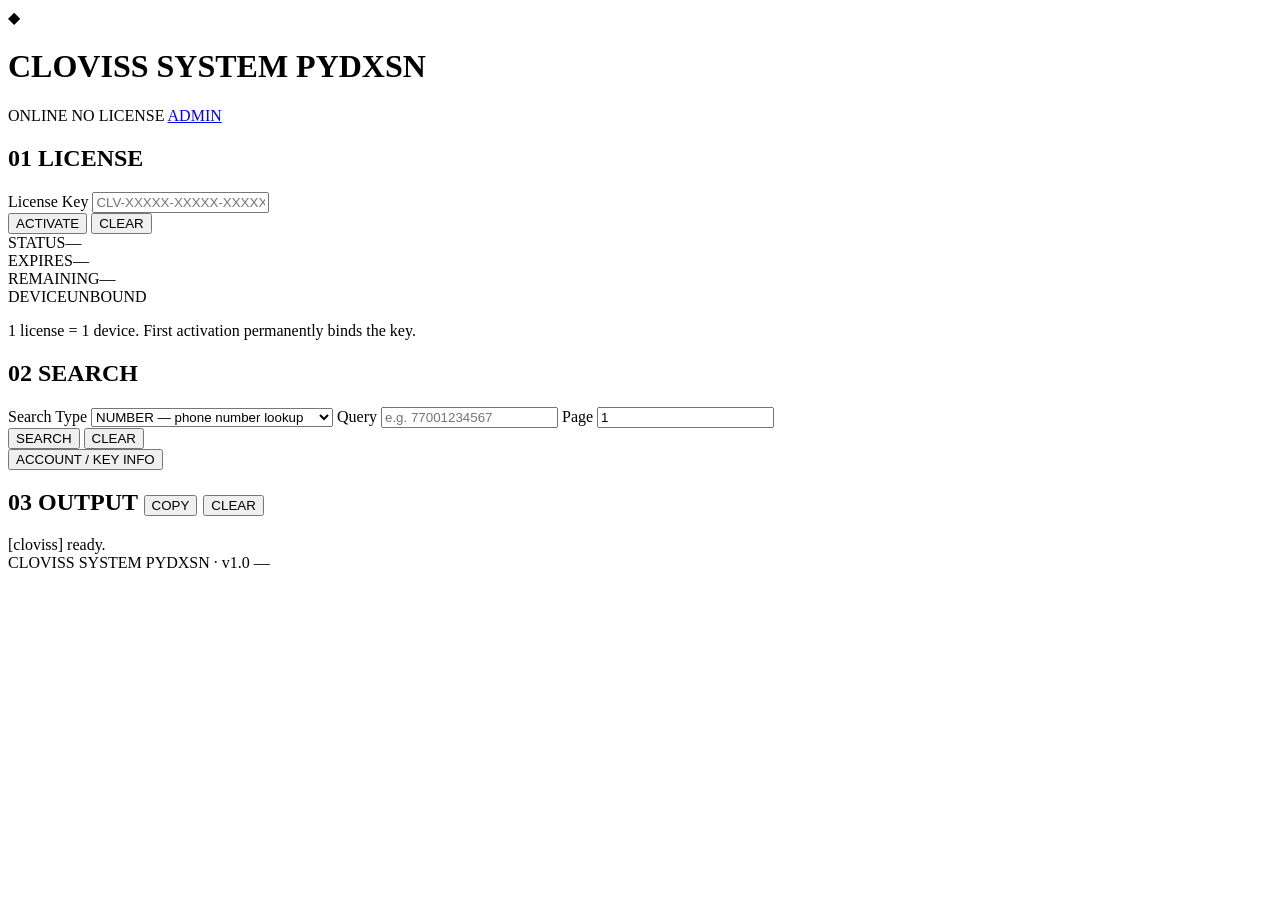
==== frontend/index.html @ e02c35bd "Add files via upload" ====
<!DOCTYPE html>
<html lang="en">
<head>
<meta charset="UTF-8" />
<meta name="viewport" content="width=device-width, initial-scale=1, viewport-fit=cover" />
<title>CLOVISS SYSTEM PYDXSN</title>
<link rel="stylesheet" href="/static/style.css" />
</head>
<body>
<div class="scanline"></div>

<header class="topbar">
  <div class="brand">
    <span class="glyph">◆</span>
    <h1>CLOVISS SYSTEM <span class="accent">PYDXSN</span></h1>
  </div>
  <div class="status-cluster">
    <span class="pill" id="sysStatus"><span class="dot"></span> ONLINE</span>
    <span class="pill" id="licStatusPill"><span class="dot"></span> NO LICENSE</span>
    <a class="pill link" href="/admin">ADMIN</a>
  </div>
</header>

<main class="grid">

  <!-- LICENSE PANEL -->
  <section class="panel" id="licensePanel">
    <h2><span class="num">01</span> LICENSE</h2>

    <label for="licKey">License Key</label>
    <input id="licKey" type="text" placeholder="CLV-XXXXX-XXXXX-XXXXX-XXXXX" autocomplete="off" spellcheck="false" />

    <div class="btnrow">
      <button id="btnActivate" class="btn primary">ACTIVATE</button>
      <button id="btnClearLic" class="btn ghost">CLEAR</button>
    </div>

    <div class="stats">
      <div class="stat"><span class="k">STATUS</span><span class="v" id="licState">—</span></div>
      <div class="stat"><span class="k">EXPIRES</span><span class="v" id="licExpires">—</span></div>
      <div class="stat"><span class="k">REMAINING</span><span class="v" id="licRemaining">—</span></div>
      <div class="stat"><span class="k">DEVICE</span><span class="v" id="devState">UNBOUND</span></div>
    </div>

    <p class="hint">1 license = 1 device. First activation permanently binds the key.</p>
  </section>

  <!-- SEARCH PANEL -->
  <section class="panel" id="searchPanel">
    <h2><span class="num">02</span> SEARCH</h2>

    <label for="searchType">Search Type</label>
    <select id="searchType">
      <option value="number">NUMBER — phone number lookup</option>
      <option value="vks">VKS — VK lookup</option>
      <option value="sherlock">SHERLOCK — Telegram / username</option>
    </select>

    <label for="query">Query</label>
    <input id="query" type="text" placeholder="e.g. 77001234567" autocomplete="off" spellcheck="false" />

    <label for="page">Page</label>
    <input id="page" type="number" min="1" value="1" />

    <div class="btnrow">
      <button id="btnSearch" class="btn primary">SEARCH</button>
      <button id="btnClearSearch" class="btn ghost">CLEAR</button>
    </div>

    <div class="btnrow small">
      <button id="btnMe" class="btn ghost wide">ACCOUNT / KEY INFO</button>
    </div>
  </section>

  <!-- OUTPUT PANEL -->
  <section class="panel terminal-panel" id="outputPanel">
    <h2>
      <span class="num">03</span> OUTPUT
      <span class="term-actions">
        <button class="mini" id="btnCopy">COPY</button>
        <button class="mini" id="btnClearOut">CLEAR</button>
      </span>
    </h2>

    <div class="terminal" id="terminal">
      <div class="term-line muted">[cloviss] ready.</div>
    </div>

    <div class="progress" id="progress"><div class="bar"></div></div>
  </section>

</main>

<footer class="foot">
  <span>CLOVISS SYSTEM PYDXSN · v1.0</span>
  <span id="buildInfo">—</span>
</footer>

<script src="/static/script.js"></script>
</body>
</html>
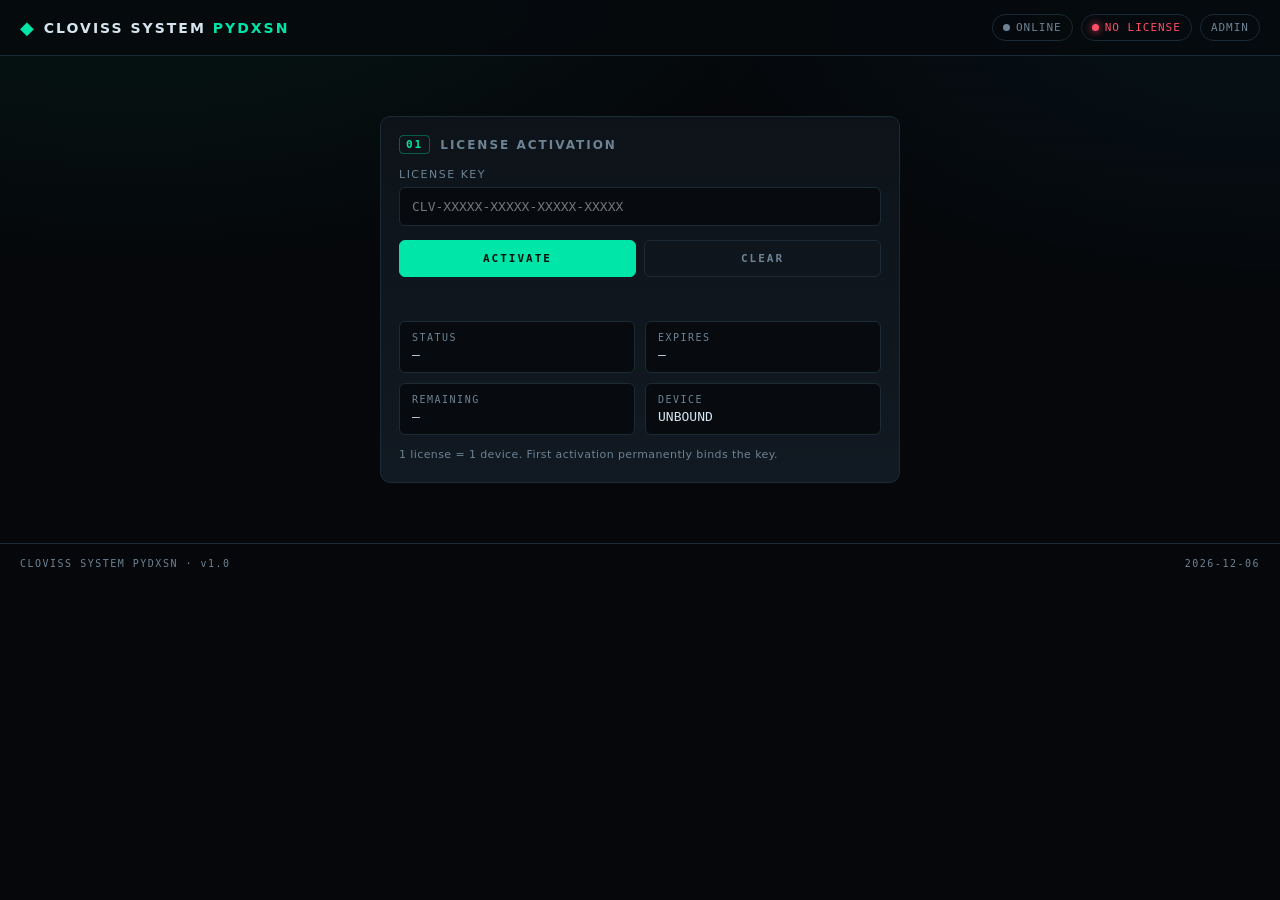
==== commit 8317ead1: "Update index.html" ====
--- a/frontend/index.html
+++ b/frontend/index.html
@@ -4,9 +4,36 @@
 <meta charset="UTF-8" />
 <meta name="viewport" content="width=device-width, initial-scale=1, viewport-fit=cover" />
 <title>CLOVISS SYSTEM PYDXSN</title>
-<link rel="stylesheet" href="/static/style.css" />
+<link rel="stylesheet" href="style.css" />
+<style>
+  /* ===== ЗАМОК: ключ жазбайынша қалғаны көрінбейді ===== */
+  body.locked #searchPanel,
+  body.locked #outputPanel {
+    display: none !important;
+  }
+  body.locked .grid {
+    grid-template-columns: 1fr;
+    max-width: 560px;
+    margin: 40px auto;
+  }
+  body:not(.locked) #licensePanel {
+    display: none; /* Кілт жазылған соң кілт терезесі жасырылады */
+  }
+  body:not(.locked) #btnReset {
+    display: inline-flex !important;
+  }
+  .license-msg {
+    margin-top: 12px;
+    font-family: var(--mono);
+    font-size: 11px;
+    letter-spacing: .5px;
+    min-height: 16px;
+  }
+  .license-msg.ok { color: var(--accent); }
+  .license-msg.err { color: var(--danger); }
+</style>
 </head>
-<body>
+<body class="locked">
 <div class="scanline"></div>
 
 <header class="topbar">
@@ -17,15 +44,16 @@
   <div class="status-cluster">
     <span class="pill" id="sysStatus"><span class="dot"></span> ONLINE</span>
     <span class="pill" id="licStatusPill"><span class="dot"></span> NO LICENSE</span>
-    <a class="pill link" href="/admin">ADMIN</a>
+    <button class="pill link" id="btnReset" style="display:none; cursor:pointer; background:transparent; font-family:var(--mono);">SIGN OUT</button>
+    <a class="pill link" href="admin.html">ADMIN</a>
   </div>
 </header>
 
 <main class="grid">
 
-  <!-- LICENSE PANEL -->
+  <!-- LICENSE PANEL — басында тек осы көрінеді -->
   <section class="panel" id="licensePanel">
-    <h2><span class="num">01</span> LICENSE</h2>
+    <h2><span class="num">01</span> LICENSE ACTIVATION</h2>
 
     <label for="licKey">License Key</label>
     <input id="licKey" type="text" placeholder="CLV-XXXXX-XXXXX-XXXXX-XXXXX" autocomplete="off" spellcheck="false" />
@@ -34,6 +62,8 @@
       <button id="btnActivate" class="btn primary">ACTIVATE</button>
       <button id="btnClearLic" class="btn ghost">CLEAR</button>
     </div>
+
+    <div class="license-msg" id="licMsg"></div>
 
     <div class="stats">
       <div class="stat"><span class="k">STATUS</span><span class="v" id="licState">—</span></div>
@@ -45,7 +75,7 @@
     <p class="hint">1 license = 1 device. First activation permanently binds the key.</p>
   </section>
 
-  <!-- SEARCH PANEL -->
+  <!-- SEARCH PANEL — тек кілттен кейін көрінеді -->
   <section class="panel" id="searchPanel">
     <h2><span class="num">02</span> SEARCH</h2>
 
@@ -72,7 +102,7 @@
     </div>
   </section>
 
-  <!-- OUTPUT PANEL -->
+  <!-- OUTPUT PANEL — тек кілттен кейін көрінеді -->
   <section class="panel terminal-panel" id="outputPanel">
     <h2>
       <span class="num">03</span> OUTPUT
@@ -96,6 +126,177 @@
   <span id="buildInfo">—</span>
 </footer>
 
-<script src="/static/script.js"></script>
+<script>
+/* ============================================================
+   CLOVISS — LOCK + LICENSE LOGIC (бәрі осы файлдың ішінде)
+   ============================================================ */
+(function(){
+  const LS_KEY  = 'cloviss_active_key';
+  const LS_DATA = 'cloviss_lic_data';
+  const $ = (id) => document.getElementById(id);
+
+  function setMsg(text, type){
+    const el = $('licMsg');
+    if(!el) return;
+    el.textContent = text || '';
+    el.className = 'license-msg' + (type ? ' ' + type : '');
+  }
+
+  function unlock(data){
+    document.body.classList.remove('locked');
+    const pill = $('licStatusPill');
+    if(pill){ pill.className = 'pill ok'; pill.innerHTML = '<span class="dot"></span> LICENSED'; }
+    const ls = $('licState'); if(ls){ ls.textContent = 'ACTIVE'; ls.className = 'v ok'; }
+    const ds = $('devState'); if(ds){ ds.textContent = 'BOUND';  ds.className = 'v ok'; }
+    if(data){
+      if(data.expires)   $('licExpires').textContent   = data.expires;
+      if(data.remaining) $('licRemaining').textContent = data.remaining;
+    }
+  }
+
+  function lock(){
+    document.body.classList.add('locked');
+    const pill = $('licStatusPill');
+    if(pill){ pill.className = 'pill err'; pill.innerHTML = '<span class="dot"></span> NO LICENSE'; }
+  }
+
+  // Формат тексеру: CLV-XXXXX-XXXXX-XXXXX-XXXXX
+  function isValidFormat(key){
+    return /^CLV-[A-Z0-9]{5}-[A-Z0-9]{5}-[A-Z0-9]{5}-[A-Z0-9]{5}$/i.test(key.trim());
+  }
+
+  // Бет ашылғанда тексеру
+  const saved = localStorage.getItem(LS_KEY);
+  if(saved){
+    let data = null;
+    try { data = JSON.parse(localStorage.getItem(LS_DATA) || 'null'); } catch(e){}
+    unlock(data);
+  } else {
+    lock();
+  }
+
+  // ===== ACTIVATE батырмасы =====
+  const btnActivate = $('btnActivate');
+  if(btnActivate){
+    btnActivate.addEventListener('click', async () => {
+      const key = ($('licKey').value || '').trim().toUpperCase();
+      if(!key){ setMsg('Кілтті енгізіңіз / Введите ключ', 'err'); return; }
+
+      if(!isValidFormat(key)){
+        setMsg('Қате формат. Мысалы: CLV-AAAAA-BBBBB-CCCCC-DDDDD', 'err');
+        return;
+      }
+
+      setMsg('Тексеру жүріп жатыр...', '');
+      btnActivate.disabled = true;
+
+      let ok = false, data = null;
+      try {
+        // ===== BACKEND бар болса — осы жерге Render сілтемесін қой =====
+        const BACKEND = ''; // мысалы: 'https://cloviss-backend.onrender.com'
+        if(BACKEND){
+          const res = await fetch(BACKEND + '/api/license/activate', {
+            method: 'POST',
+            headers: {'Content-Type': 'application/json'},
+            body: JSON.stringify({ key })
+          });
+          const json = await res.json();
+          if(res.ok && json.ok){ ok = true; data = json; }
+          else { setMsg(json.error || 'Кілт жарамсыз', 'err'); }
+        } else {
+          // Backend әлі жоқ болса — уақытша жергілікті тексеру
+          await new Promise(r => setTimeout(r, 600));
+          ok = true;
+          data = { key, status:'ACTIVE', expires:'—', remaining:'—' };
+        }
+      } catch(e){
+        setMsg('Желі қатесі: ' + e.message, 'err');
+      }
+
+      btnActivate.disabled = false;
+
+      if(ok){
+        localStorage.setItem(LS_KEY, key);
+        localStorage.setItem(LS_DATA, JSON.stringify(data));
+        setMsg('Кілт қабылданды ✓', 'ok');
+        setTimeout(() => unlock(data), 400);
+      }
+    });
+  }
+
+  // CLEAR
+  const btnClearLic = $('btnClearLic');
+  if(btnClearLic){
+    btnClearLic.addEventListener('click', () => {
+      $('licKey').value = '';
+      setMsg('');
+    });
+  }
+
+  // RESET / SIGN OUT
+  const btnReset = $('btnReset');
+  if(btnReset){
+    btnReset.addEventListener('click', () => {
+      localStorage.removeItem(LS_KEY);
+      localStorage.removeItem(LS_DATA);
+      location.reload();
+    });
+  }
+
+  /* ============================================================
+     TERMINAL + SEARCH (backend қосылғанша уақытша)
+     ============================================================ */
+  function term(line, cls){
+    const t = $('terminal');
+    if(!t) return;
+    const d = document.createElement('div');
+    d.className = 'term-line' + (cls ? ' ' + cls : '');
+    d.textContent = line;
+    t.appendChild(d);
+    t.scrollTop = t.scrollHeight;
+  }
+
+  const btnSearch = $('btnSearch');
+  if(btnSearch){
+    btnSearch.addEventListener('click', async () => {
+      const type = $('searchType').value;
+      const q = ($('query').value || '').trim();
+      if(!q){ term('[!] Сұраныс енгізіңіз', 'err'); return; }
+      term('> ' + type.toUpperCase() + ' :: ' + q, 'info');
+      term('[*] Сұраныс жіберілуде...', 'muted');
+      await new Promise(r => setTimeout(r, 800));
+      term('[!] Backend әлі қосылмаған. Кейінірек Render-ге шығарамыз.', 'warn');
+    });
+  }
+
+  const btnClearSearch = $('btnClearSearch');
+  if(btnClearSearch){
+    btnClearSearch.addEventListener('click', () => {
+      $('query').value = '';
+      $('page').value = '1';
+    });
+  }
+
+  const btnClearOut = $('btnClearOut');
+  if(btnClearOut){
+    btnClearOut.addEventListener('click', () => {
+      const t = $('terminal');
+      if(t){ t.innerHTML = '<div class="term-line muted">[cloviss] ready.</div>'; }
+    });
+  }
+
+  const btnCopy = $('btnCopy');
+  if(btnCopy){
+    btnCopy.addEventListener('click', () => {
+      const t = $('terminal');
+      if(!t) return;
+      navigator.clipboard.writeText(t.innerText).catch(()=>{});
+    });
+  }
+
+  const bi = $('buildInfo');
+  if(bi){ bi.textContent = new Date().toISOString().slice(0,10); }
+})();
+</script>
 </body>
-</html>
+</html>
--- a/frontend/style.css
+++ b/frontend/style.css
@@ -0,0 +1,187 @@
+:root{
+  --bg:#05070a;
+  --bg-2:#0a0f14;
+  --panel:#0d1319;
+  --panel-2:#111922;
+  --border:#1c2a35;
+  --text:#d5e4ee;
+  --muted:#6d8393;
+  --accent:#00e5a8;
+  --accent-2:#00c2ff;
+  --danger:#ff4d6a;
+  --warn:#ffb547;
+  --radius:10px;
+  --mono: "JetBrains Mono", "Fira Code", ui-monospace, Menlo, Consolas, monospace;
+  --sans: "Inter", system-ui, -apple-system, "Segoe UI", Roboto, sans-serif;
+}
+
+*{box-sizing:border-box}
+html,body{margin:0;padding:0;background:var(--bg);color:var(--text);font-family:var(--sans);min-height:100%}
+body{
+  background:
+    radial-gradient(1200px 600px at 10% -10%, rgba(0,229,168,.08), transparent 60%),
+    radial-gradient(1000px 500px at 100% 0%, rgba(0,194,255,.06), transparent 60%),
+    var(--bg);
+  background-attachment: fixed;
+}
+
+.scanline{
+  position:fixed;inset:0;pointer-events:none;z-index:1;
+  background:repeating-linear-gradient(180deg, rgba(255,255,255,.015) 0 1px, transparent 1px 3px);
+  mix-blend-mode: overlay;
+}
+
+a{color:inherit;text-decoration:none}
+
+.topbar{
+  position:sticky;top:0;z-index:5;
+  display:flex;justify-content:space-between;align-items:center;
+  padding:14px 20px;
+  border-bottom:1px solid var(--border);
+  background:rgba(6,10,14,.85);
+  backdrop-filter: blur(8px);
+}
+.brand{display:flex;align-items:center;gap:10px}
+.brand .glyph{color:var(--accent);font-size:18px}
+.brand h1{font-size:14px;letter-spacing:2px;margin:0;font-weight:600}
+.accent{color:var(--accent)}
+
+.status-cluster{display:flex;gap:8px;flex-wrap:wrap}
+.pill{
+  font-family:var(--mono);font-size:11px;letter-spacing:1px;
+  border:1px solid var(--border);border-radius:999px;
+  padding:6px 10px;color:var(--muted);
+  display:inline-flex;align-items:center;gap:6px;
+}
+.pill.link:hover{border-color:var(--accent);color:var(--accent)}
+.dot{width:7px;height:7px;border-radius:50%;background:var(--muted)}
+.pill.ok .dot{background:var(--accent);box-shadow:0 0 8px var(--accent)}
+.pill.err .dot{background:var(--danger);box-shadow:0 0 8px var(--danger)}
+.pill.warn .dot{background:var(--warn);box-shadow:0 0 8px var(--warn)}
+.pill.ok{color:var(--accent)}
+.pill.err{color:var(--danger)}
+.pill.warn{color:var(--warn)}
+
+.grid{
+  display:grid;grid-template-columns:repeat(2,minmax(0,1fr));
+  gap:16px;padding:20px;max-width:1300px;margin:0 auto;position:relative;z-index:2;
+}
+.span-2{grid-column:span 2}
+@media (max-width: 900px){
+  .grid{grid-template-columns:1fr;padding:14px}
+  .span-2{grid-column:auto}
+}
+
+.panel{
+  background:linear-gradient(180deg,var(--panel) 0%,var(--panel-2) 100%);
+  border:1px solid var(--border);border-radius:var(--radius);
+  padding:18px;position:relative;overflow:hidden;
+  animation: fadein .4s ease both;
+}
+@keyframes fadein{from{opacity:0;transform:translateY(6px)}to{opacity:1;transform:none}}
+
+.panel h2{
+  font-size:12px;letter-spacing:2px;text-transform:uppercase;
+  color:var(--muted);margin:0 0 14px;font-weight:600;
+  display:flex;align-items:center;gap:10px;
+}
+.panel h2 .num{
+  color:var(--accent);font-family:var(--mono);font-size:11px;
+  border:1px solid rgba(0,229,168,.35);padding:2px 6px;border-radius:4px;
+}
+.term-actions{margin-left:auto;display:flex;gap:6px}
+.mini{
+  font-family:var(--mono);font-size:10px;letter-spacing:1px;
+  border:1px solid var(--border);background:transparent;color:var(--muted);
+  border-radius:4px;padding:4px 8px;cursor:pointer;
+}
+.mini:hover{border-color:var(--accent);color:var(--accent)}
+
+label{
+  display:block;font-size:11px;letter-spacing:1.5px;color:var(--muted);
+  text-transform:uppercase;margin:10px 0 6px;
+}
+input,select{
+  width:100%;padding:11px 12px;border-radius:6px;
+  background:#070b10;color:var(--text);
+  border:1px solid var(--border);outline:none;
+  font-family:var(--mono);font-size:13px;
+  transition:border-color .15s, box-shadow .15s;
+}
+input:focus,select:focus{border-color:var(--accent);box-shadow:0 0 0 2px rgba(0,229,168,.12)}
+select{cursor:pointer}
+input[type=number]{-moz-appearance:textfield}
+
+.btnrow{display:flex;gap:8px;margin-top:14px}
+.btnrow.small{margin-top:8px}
+.btn{
+  flex:1;padding:11px 14px;border-radius:6px;cursor:pointer;
+  font-family:var(--mono);font-size:11px;letter-spacing:2px;font-weight:600;
+  border:1px solid transparent;transition:all .15s ease;
+}
+.btn.primary{background:var(--accent);color:#04120c;border-color:var(--accent)}
+.btn.primary:hover{box-shadow:0 0 0 3px rgba(0,229,168,.18)}
+.btn.primary:disabled{opacity:.45;cursor:not-allowed;box-shadow:none}
+.btn.ghost{background:transparent;color:var(--muted);border-color:var(--border)}
+.btn.ghost:hover{color:var(--accent);border-color:var(--accent)}
+.btn.wide{flex:1}
+
+.stats{
+  display:grid;grid-template-columns:repeat(2,minmax(0,1fr));
+  gap:10px;margin-top:16px;
+}
+.stat{
+  background:#070b10;border:1px solid var(--border);border-radius:6px;
+  padding:10px 12px;display:flex;flex-direction:column;gap:4px;
+}
+.stat.big{margin-top:14px}
+.stat .k{font-family:var(--mono);font-size:10px;letter-spacing:1.5px;color:var(--muted)}
+.stat .v{font-family:var(--mono);font-size:13px;color:var(--text);word-break:break-all}
+.stat .v.ok{color:var(--accent)}
+.stat .v.err{color:var(--danger)}
+.stat .v.warn{color:var(--warn)}
+
+.hint{margin:12px 0 0;font-size:11px;color:var(--muted);letter-spacing:.4px;line-height:1.5}
+
+.terminal-panel{display:flex;flex-direction:column}
+.terminal{
+  flex:1;min-height:260px;max-height:520px;overflow:auto;
+  background:#04070a;border:1px solid var(--border);border-radius:6px;
+  padding:12px 14px;
+  font-family:var(--mono);font-size:12.5px;line-height:1.55;
+  white-space:pre-wrap;word-break:break-word;
+  box-shadow: inset 0 0 30px rgba(0,229,168,.04);
+}
+.term-line{margin:2px 0}
+.term-line.muted{color:var(--muted)}
+.term-line.ok{color:var(--accent)}
+.term-line.err{color:var(--danger)}
+.term-line.warn{color:var(--warn)}
+.term-line.info{color:var(--accent-2)}
+.term-line .k{color:var(--muted)}
+
+.progress{margin-top:10px;height:3px;background:#070b10;border-radius:2px;overflow:hidden;display:none}
+.progress.on{display:block}
+.progress .bar{height:100%;width:30%;background:linear-gradient(90deg,var(--accent),var(--accent-2));animation:slide 1.2s linear infinite}
+@keyframes slide{0%{transform:translateX(-100%)}100%{transform:translateX(400%)}}
+
+.foot{
+  display:flex;justify-content:space-between;
+  padding:14px 20px;font-family:var(--mono);font-size:10px;letter-spacing:1.5px;
+  color:var(--muted);border-top:1px solid var(--border);margin-top:20px;
+  position:relative;z-index:2;
+}
+
+/* table */
+.table-wrap{overflow:auto;border:1px solid var(--border);border-radius:6px;max-height:60vh}
+.tbl{width:100%;border-collapse:collapse;font-family:var(--mono);font-size:11.5px}
+.tbl th,.tbl td{padding:9px 10px;text-align:left;border-bottom:1px solid var(--border);white-space:nowrap}
+.tbl th{color:var(--muted);letter-spacing:1.5px;font-size:10px;text-transform:uppercase;background:#070b10;position:sticky;top:0}
+.tbl tr:hover td{background:#0b131a}
+.tbl .s-active{color:var(--accent)}
+.tbl .s-unused{color:var(--accent-2)}
+.tbl .s-expired,.tbl .s-revoked{color:var(--danger)}
+.tbl .act{display:flex;gap:6px}
+.tbl button{font-family:var(--mono);font-size:10px;padding:4px 8px;border-radius:4px;cursor:pointer;border:1px solid var(--border);background:transparent;color:var(--muted)}
+.tbl button:hover{border-color:var(--accent);color:var(--accent)}
+.tbl button.danger:hover{border-color:var(--danger);color:var(--danger)}
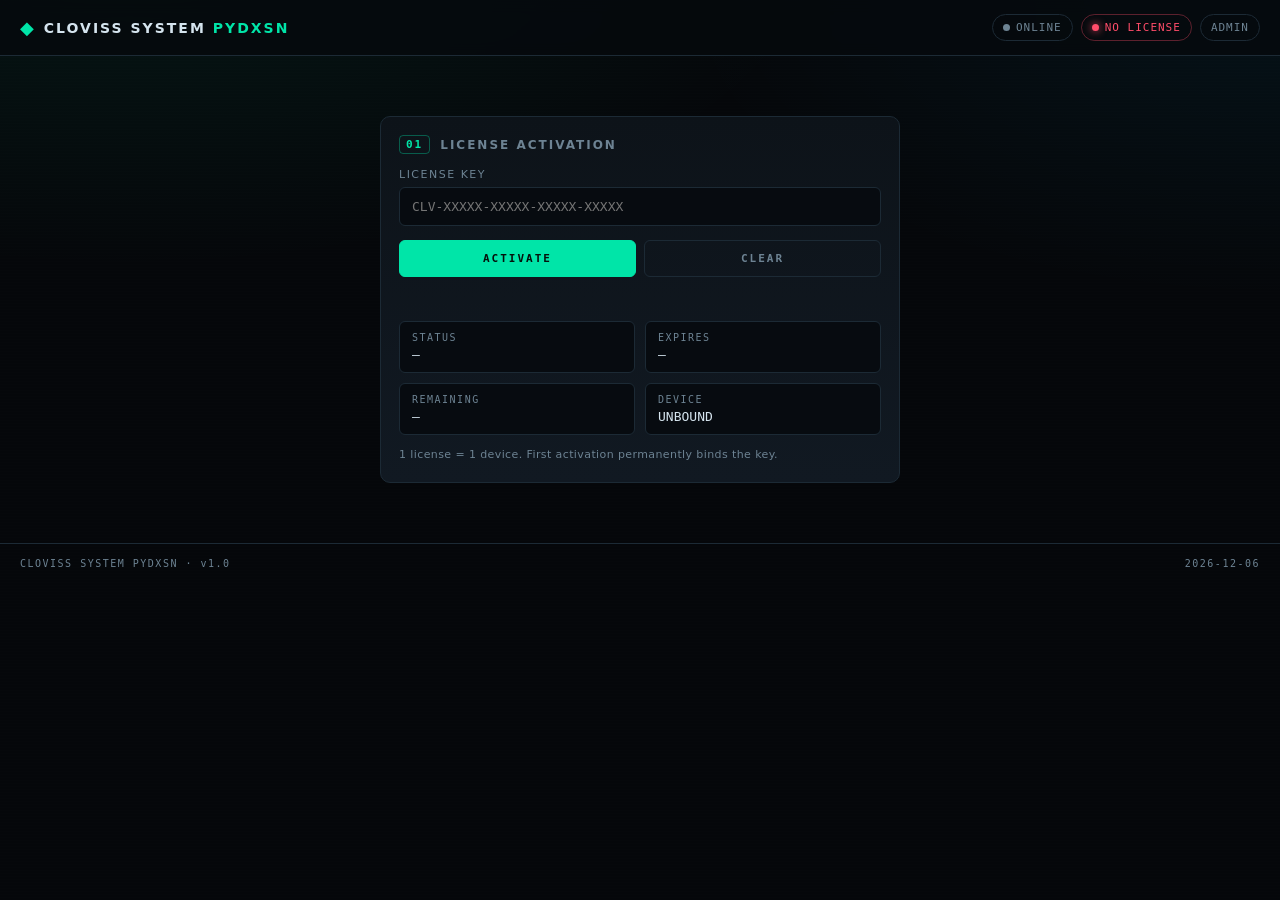
==== commit a98f04e8: "Update index.html" ====
--- a/frontend/index.html
+++ b/frontend/index.html
@@ -6,7 +6,7 @@
 <title>CLOVISS SYSTEM PYDXSN</title>
 <link rel="stylesheet" href="style.css" />
 <style>
-  /* ===== ЗАМОК: ключ жазбайынша қалғаны көрінбейді ===== */
+  /* ===== КІЛТ ЖАЗБАЙЫНША ҚАЛҒАНЫ КӨРІНБЕЙДІ ===== */
   body.locked #searchPanel,
   body.locked #outputPanel {
     display: none !important;
@@ -126,10 +126,8 @@
   <span id="buildInfo">—</span>
 </footer>
 
+<!-- ===== БАРЛЫҚ ЛОГИКА ОСЫ ЖЕРДЕ (script.js-ке тәуелді емес) ===== -->
 <script>
-/* ============================================================
-   CLOVISS — LOCK + LICENSE LOGIC (бәрі осы файлдың ішінде)
-   ============================================================ */
 (function(){
   const LS_KEY  = 'cloviss_active_key';
   const LS_DATA = 'cloviss_lic_data';
@@ -243,9 +241,7 @@
     });
   }
 
-  /* ============================================================
-     TERMINAL + SEARCH (backend қосылғанша уақытша)
-     ============================================================ */
+  /* ===== TERMINAL + SEARCH (backend қосылғанша уақытша) ===== */
   function term(line, cls){
     const t = $('terminal');
     if(!t) return;
@@ -299,4 +295,4 @@
 })();
 </script>
 </body>
-</html>+</html>
--- a/frontend/style.css
+++ b/frontend/style.css
@@ -36,31 +36,32 @@
 .topbar{
   position:sticky;top:0;z-index:5;
   display:flex;justify-content:space-between;align-items:center;
-  padding:14px 20px;
+  padding:14px 20px;gap:10px;
   border-bottom:1px solid var(--border);
   background:rgba(6,10,14,.85);
   backdrop-filter: blur(8px);
 }
-.brand{display:flex;align-items:center;gap:10px}
+.brand{display:flex;align-items:center;gap:10px;min-width:0}
 .brand .glyph{color:var(--accent);font-size:18px}
-.brand h1{font-size:14px;letter-spacing:2px;margin:0;font-weight:600}
+.brand h1{font-size:14px;letter-spacing:2px;margin:0;font-weight:600;white-space:nowrap;overflow:hidden;text-overflow:ellipsis}
 .accent{color:var(--accent)}
 
-.status-cluster{display:flex;gap:8px;flex-wrap:wrap}
+.status-cluster{display:flex;gap:8px;flex-wrap:wrap;justify-content:flex-end}
 .pill{
   font-family:var(--mono);font-size:11px;letter-spacing:1px;
   border:1px solid var(--border);border-radius:999px;
   padding:6px 10px;color:var(--muted);
   display:inline-flex;align-items:center;gap:6px;
+  background:transparent;cursor:pointer;
 }
 .pill.link:hover{border-color:var(--accent);color:var(--accent)}
 .dot{width:7px;height:7px;border-radius:50%;background:var(--muted)}
 .pill.ok .dot{background:var(--accent);box-shadow:0 0 8px var(--accent)}
 .pill.err .dot{background:var(--danger);box-shadow:0 0 8px var(--danger)}
 .pill.warn .dot{background:var(--warn);box-shadow:0 0 8px var(--warn)}
-.pill.ok{color:var(--accent)}
-.pill.err{color:var(--danger)}
-.pill.warn{color:var(--warn)}
+.pill.ok{color:var(--accent);border-color:rgba(0,229,168,.35)}
+.pill.err{color:var(--danger);border-color:rgba(255,77,106,.35)}
+.pill.warn{color:var(--warn);border-color:rgba(255,181,71,.35)}
 
 .grid{
   display:grid;grid-template-columns:repeat(2,minmax(0,1fr));
@@ -185,3 +186,14 @@
 .tbl button{font-family:var(--mono);font-size:10px;padding:4px 8px;border-radius:4px;cursor:pointer;border:1px solid var(--border);background:transparent;color:var(--muted)}
 .tbl button:hover{border-color:var(--accent);color:var(--accent)}
 .tbl button.danger:hover{border-color:var(--danger);color:var(--danger)}
+
+/* ===== LICENSE MSG (index + admin) ===== */
+.license-msg {
+  margin-top: 12px;
+  font-family: var(--mono);
+  font-size: 11px;
+  letter-spacing: .5px;
+  min-height: 16px;
+}
+.license-msg.ok { color: var(--accent); }
+.license-msg.err { color: var(--danger); }
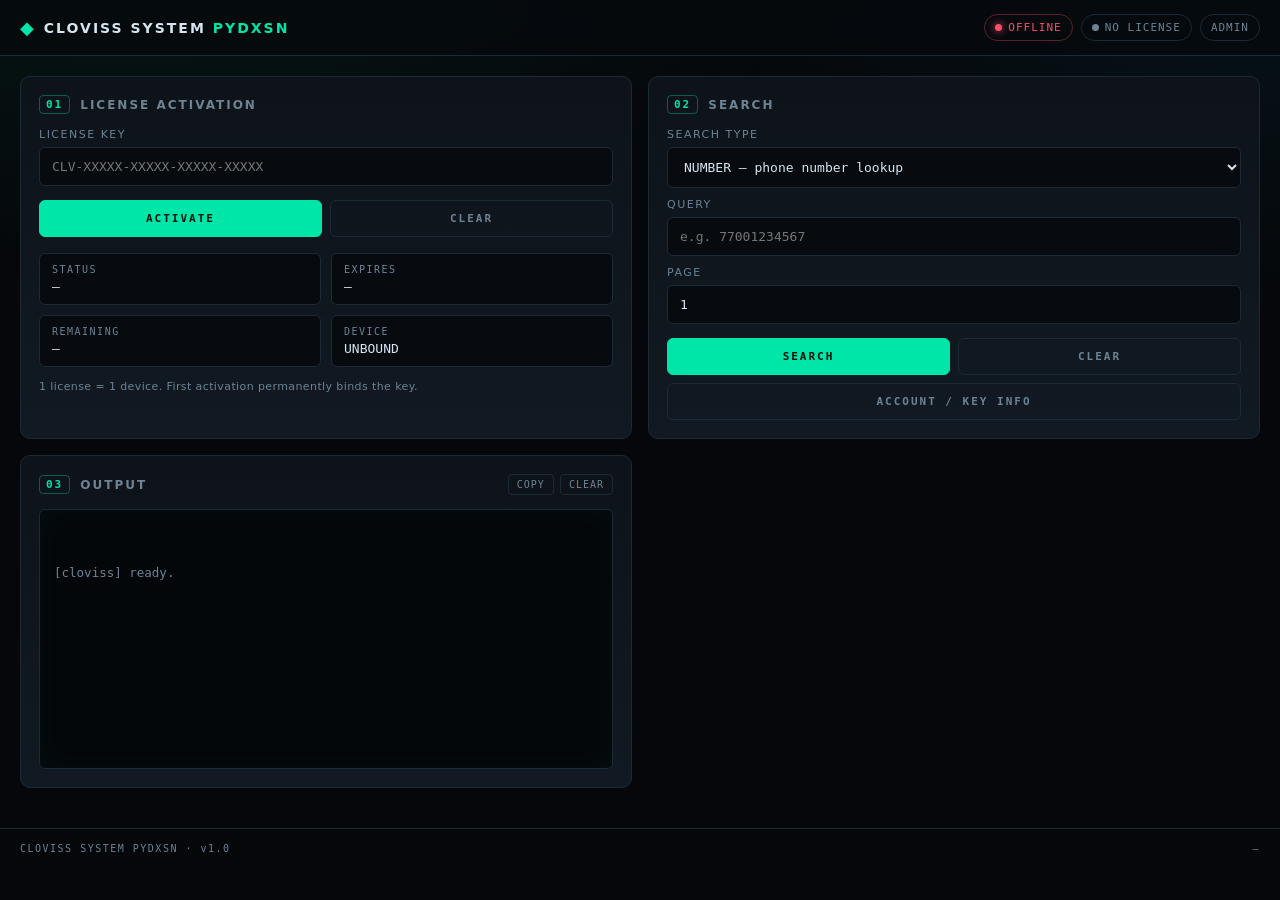
==== commit 35ddc560: "Update index.html" ====
--- a/frontend/index.html
+++ b/frontend/index.html
@@ -5,35 +5,8 @@
 <meta name="viewport" content="width=device-width, initial-scale=1, viewport-fit=cover" />
 <title>CLOVISS SYSTEM PYDXSN</title>
 <link rel="stylesheet" href="style.css" />
-<style>
-  /* ===== КІЛТ ЖАЗБАЙЫНША ҚАЛҒАНЫ КӨРІНБЕЙДІ ===== */
-  body.locked #searchPanel,
-  body.locked #outputPanel {
-    display: none !important;
-  }
-  body.locked .grid {
-    grid-template-columns: 1fr;
-    max-width: 560px;
-    margin: 40px auto;
-  }
-  body:not(.locked) #licensePanel {
-    display: none; /* Кілт жазылған соң кілт терезесі жасырылады */
-  }
-  body:not(.locked) #btnReset {
-    display: inline-flex !important;
-  }
-  .license-msg {
-    margin-top: 12px;
-    font-family: var(--mono);
-    font-size: 11px;
-    letter-spacing: .5px;
-    min-height: 16px;
-  }
-  .license-msg.ok { color: var(--accent); }
-  .license-msg.err { color: var(--danger); }
-</style>
 </head>
-<body class="locked">
+<body>
 <div class="scanline"></div>
 
 <header class="topbar">
@@ -42,16 +15,15 @@
     <h1>CLOVISS SYSTEM <span class="accent">PYDXSN</span></h1>
   </div>
   <div class="status-cluster">
-    <span class="pill" id="sysStatus"><span class="dot"></span> ONLINE</span>
+    <span class="pill" id="sysStatus"><span class="dot"></span> ...</span>
     <span class="pill" id="licStatusPill"><span class="dot"></span> NO LICENSE</span>
-    <button class="pill link" id="btnReset" style="display:none; cursor:pointer; background:transparent; font-family:var(--mono);">SIGN OUT</button>
     <a class="pill link" href="admin.html">ADMIN</a>
   </div>
 </header>
 
 <main class="grid">
 
-  <!-- LICENSE PANEL — басында тек осы көрінеді -->
+  <!-- LICENSE PANEL -->
   <section class="panel" id="licensePanel">
     <h2><span class="num">01</span> LICENSE ACTIVATION</h2>
 
@@ -63,8 +35,6 @@
       <button id="btnClearLic" class="btn ghost">CLEAR</button>
     </div>
 
-    <div class="license-msg" id="licMsg"></div>
-
     <div class="stats">
       <div class="stat"><span class="k">STATUS</span><span class="v" id="licState">—</span></div>
       <div class="stat"><span class="k">EXPIRES</span><span class="v" id="licExpires">—</span></div>
@@ -75,7 +45,7 @@
     <p class="hint">1 license = 1 device. First activation permanently binds the key.</p>
   </section>
 
-  <!-- SEARCH PANEL — тек кілттен кейін көрінеді -->
+  <!-- SEARCH PANEL -->
   <section class="panel" id="searchPanel">
     <h2><span class="num">02</span> SEARCH</h2>
 
@@ -102,7 +72,7 @@
     </div>
   </section>
 
-  <!-- OUTPUT PANEL — тек кілттен кейін көрінеді -->
+  <!-- OUTPUT PANEL -->
   <section class="panel terminal-panel" id="outputPanel">
     <h2>
       <span class="num">03</span> OUTPUT
@@ -126,173 +96,6 @@
   <span id="buildInfo">—</span>
 </footer>
 
-<!-- ===== БАРЛЫҚ ЛОГИКА ОСЫ ЖЕРДЕ (script.js-ке тәуелді емес) ===== -->
-<script>
-(function(){
-  const LS_KEY  = 'cloviss_active_key';
-  const LS_DATA = 'cloviss_lic_data';
-  const $ = (id) => document.getElementById(id);
-
-  function setMsg(text, type){
-    const el = $('licMsg');
-    if(!el) return;
-    el.textContent = text || '';
-    el.className = 'license-msg' + (type ? ' ' + type : '');
-  }
-
-  function unlock(data){
-    document.body.classList.remove('locked');
-    const pill = $('licStatusPill');
-    if(pill){ pill.className = 'pill ok'; pill.innerHTML = '<span class="dot"></span> LICENSED'; }
-    const ls = $('licState'); if(ls){ ls.textContent = 'ACTIVE'; ls.className = 'v ok'; }
-    const ds = $('devState'); if(ds){ ds.textContent = 'BOUND';  ds.className = 'v ok'; }
-    if(data){
-      if(data.expires)   $('licExpires').textContent   = data.expires;
-      if(data.remaining) $('licRemaining').textContent = data.remaining;
-    }
-  }
-
-  function lock(){
-    document.body.classList.add('locked');
-    const pill = $('licStatusPill');
-    if(pill){ pill.className = 'pill err'; pill.innerHTML = '<span class="dot"></span> NO LICENSE'; }
-  }
-
-  // Формат тексеру: CLV-XXXXX-XXXXX-XXXXX-XXXXX
-  function isValidFormat(key){
-    return /^CLV-[A-Z0-9]{5}-[A-Z0-9]{5}-[A-Z0-9]{5}-[A-Z0-9]{5}$/i.test(key.trim());
-  }
-
-  // Бет ашылғанда тексеру
-  const saved = localStorage.getItem(LS_KEY);
-  if(saved){
-    let data = null;
-    try { data = JSON.parse(localStorage.getItem(LS_DATA) || 'null'); } catch(e){}
-    unlock(data);
-  } else {
-    lock();
-  }
-
-  // ===== ACTIVATE батырмасы =====
-  const btnActivate = $('btnActivate');
-  if(btnActivate){
-    btnActivate.addEventListener('click', async () => {
-      const key = ($('licKey').value || '').trim().toUpperCase();
-      if(!key){ setMsg('Кілтті енгізіңіз / Введите ключ', 'err'); return; }
-
-      if(!isValidFormat(key)){
-        setMsg('Қате формат. Мысалы: CLV-AAAAA-BBBBB-CCCCC-DDDDD', 'err');
-        return;
-      }
-
-      setMsg('Тексеру жүріп жатыр...', '');
-      btnActivate.disabled = true;
-
-      let ok = false, data = null;
-      try {
-        // ===== BACKEND бар болса — осы жерге Render сілтемесін қой =====
-        const BACKEND = ''; // мысалы: 'https://cloviss-backend.onrender.com'
-        if(BACKEND){
-          const res = await fetch(BACKEND + '/api/license/activate', {
-            method: 'POST',
-            headers: {'Content-Type': 'application/json'},
-            body: JSON.stringify({ key })
-          });
-          const json = await res.json();
-          if(res.ok && json.ok){ ok = true; data = json; }
-          else { setMsg(json.error || 'Кілт жарамсыз', 'err'); }
-        } else {
-          // Backend әлі жоқ болса — уақытша жергілікті тексеру
-          await new Promise(r => setTimeout(r, 600));
-          ok = true;
-          data = { key, status:'ACTIVE', expires:'—', remaining:'—' };
-        }
-      } catch(e){
-        setMsg('Желі қатесі: ' + e.message, 'err');
-      }
-
-      btnActivate.disabled = false;
-
-      if(ok){
-        localStorage.setItem(LS_KEY, key);
-        localStorage.setItem(LS_DATA, JSON.stringify(data));
-        setMsg('Кілт қабылданды ✓', 'ok');
-        setTimeout(() => unlock(data), 400);
-      }
-    });
-  }
-
-  // CLEAR
-  const btnClearLic = $('btnClearLic');
-  if(btnClearLic){
-    btnClearLic.addEventListener('click', () => {
-      $('licKey').value = '';
-      setMsg('');
-    });
-  }
-
-  // RESET / SIGN OUT
-  const btnReset = $('btnReset');
-  if(btnReset){
-    btnReset.addEventListener('click', () => {
-      localStorage.removeItem(LS_KEY);
-      localStorage.removeItem(LS_DATA);
-      location.reload();
-    });
-  }
-
-  /* ===== TERMINAL + SEARCH (backend қосылғанша уақытша) ===== */
-  function term(line, cls){
-    const t = $('terminal');
-    if(!t) return;
-    const d = document.createElement('div');
-    d.className = 'term-line' + (cls ? ' ' + cls : '');
-    d.textContent = line;
-    t.appendChild(d);
-    t.scrollTop = t.scrollHeight;
-  }
-
-  const btnSearch = $('btnSearch');
-  if(btnSearch){
-    btnSearch.addEventListener('click', async () => {
-      const type = $('searchType').value;
-      const q = ($('query').value || '').trim();
-      if(!q){ term('[!] Сұраныс енгізіңіз', 'err'); return; }
-      term('> ' + type.toUpperCase() + ' :: ' + q, 'info');
-      term('[*] Сұраныс жіберілуде...', 'muted');
-      await new Promise(r => setTimeout(r, 800));
-      term('[!] Backend әлі қосылмаған. Кейінірек Render-ге шығарамыз.', 'warn');
-    });
-  }
-
-  const btnClearSearch = $('btnClearSearch');
-  if(btnClearSearch){
-    btnClearSearch.addEventListener('click', () => {
-      $('query').value = '';
-      $('page').value = '1';
-    });
-  }
-
-  const btnClearOut = $('btnClearOut');
-  if(btnClearOut){
-    btnClearOut.addEventListener('click', () => {
-      const t = $('terminal');
-      if(t){ t.innerHTML = '<div class="term-line muted">[cloviss] ready.</div>'; }
-    });
-  }
-
-  const btnCopy = $('btnCopy');
-  if(btnCopy){
-    btnCopy.addEventListener('click', () => {
-      const t = $('terminal');
-      if(!t) return;
-      navigator.clipboard.writeText(t.innerText).catch(()=>{});
-    });
-  }
-
-  const bi = $('buildInfo');
-  if(bi){ bi.textContent = new Date().toISOString().slice(0,10); }
-})();
-</script>
+<script src="script.js"></script>
 </body>
 </html>
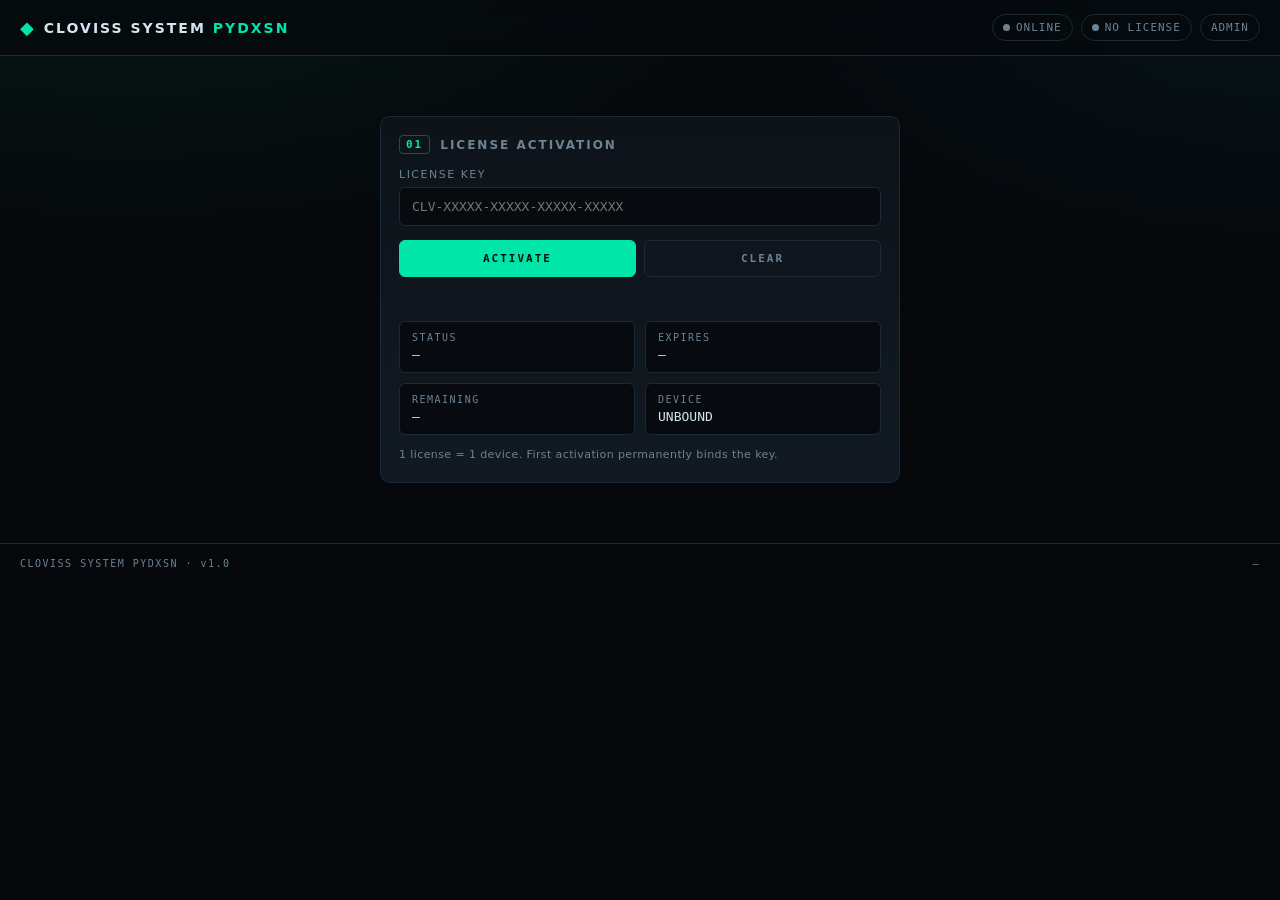
==== commit 991c0205: "Update index.html" ====
--- a/frontend/index.html
+++ b/frontend/index.html
@@ -5,8 +5,35 @@
 <meta name="viewport" content="width=device-width, initial-scale=1, viewport-fit=cover" />
 <title>CLOVISS SYSTEM PYDXSN</title>
 <link rel="stylesheet" href="style.css" />
+<style>
+  /* ===== КІЛТ ЖАЗБАЙЫНША ҚАЛҒАНЫ КӨРІНБЕЙДІ ===== */
+  body.locked #searchPanel,
+  body.locked #outputPanel {
+    display: none !important;
+  }
+  body.locked .grid {
+    grid-template-columns: 1fr;
+    max-width: 560px;
+    margin: 40px auto;
+  }
+  body:not(.locked) #licensePanel {
+    display: none;
+  }
+  body:not(.locked) #btnReset {
+    display: inline-flex !important;
+  }
+  .license-msg {
+    margin-top: 12px;
+    font-family: var(--mono);
+    font-size: 11px;
+    letter-spacing: .5px;
+    min-height: 16px;
+  }
+  .license-msg.ok { color: var(--accent); }
+  .license-msg.err { color: var(--danger); }
+</style>
 </head>
-<body>
+<body class="locked">
 <div class="scanline"></div>
 
 <header class="topbar">
@@ -15,8 +42,9 @@
     <h1>CLOVISS SYSTEM <span class="accent">PYDXSN</span></h1>
   </div>
   <div class="status-cluster">
-    <span class="pill" id="sysStatus"><span class="dot"></span> ...</span>
+    <span class="pill" id="sysStatus"><span class="dot"></span> ONLINE</span>
     <span class="pill" id="licStatusPill"><span class="dot"></span> NO LICENSE</span>
+    <button class="pill link" id="btnReset" style="display:none; cursor:pointer; background:transparent; font-family:var(--mono);">SIGN OUT</button>
     <a class="pill link" href="admin.html">ADMIN</a>
   </div>
 </header>
@@ -34,6 +62,8 @@
       <button id="btnActivate" class="btn primary">ACTIVATE</button>
       <button id="btnClearLic" class="btn ghost">CLEAR</button>
     </div>
+
+    <div class="license-msg" id="licMsg"></div>
 
     <div class="stats">
       <div class="stat"><span class="k">STATUS</span><span class="v" id="licState">—</span></div>
@@ -56,7 +86,7 @@
       <option value="sherlock">SHERLOCK — Telegram / username</option>
     </select>
 
-    <label for="query">Query</label>
+    <label for="query">Query =</label>
     <input id="query" type="text" placeholder="e.g. 77001234567" autocomplete="off" spellcheck="false" />
 
     <label for="page">Page</label>
@@ -96,6 +126,270 @@
   <span id="buildInfo">—</span>
 </footer>
 
-<script src="script.js"></script>
+<script>
+(function(){
+  const API_BASE_URL = "https://eraskye-dox.onrender.com";
+  const LS_KEY  = 'cloviss_active_key';
+  const LS_DATA = 'cloviss_lic_data';
+  const DEVICE_KEY = 'cloviss_device_id';
+
+  const $ = (id) => document.getElementById(id);
+
+  function getDeviceId() {
+    let id = localStorage.getItem(DEVICE_KEY);
+    if (!id) {
+      id = (crypto.randomUUID && crypto.randomUUID()) ||
+           ("dev-" + Date.now() + "-" + Math.random().toString(36).slice(2, 10));
+      localStorage.setItem(DEVICE_KEY, id);
+    }
+    return id;
+  }
+
+  function setMsg(text, type){
+    const el = $('licMsg');
+    if(!el) return;
+    el.textContent = text || '';
+    el.className = 'license-msg' + (type ? ' ' + type : '');
+  }
+
+  function unlock(data){
+    document.body.classList.remove('locked');
+    const pill = $('licStatusPill');
+    if(pill){ pill.className = 'pill ok'; pill.innerHTML = '<span class="dot"></span> LICENSED'; }
+    const ls = $('licState'); if(ls){ ls.textContent = 'ACTIVE'; ls.className = 'v ok'; }
+    const ds = $('devState'); if(ds){ ds.textContent = 'BOUND';  ds.className = 'v ok'; }
+    if(data){
+      if(data.expires_at) $('licExpires').textContent = data.expires_at.replace('T',' ').replace('+00:00',' UTC');
+      if(typeof data.remaining_seconds === 'number') $('licRemaining').textContent = fmtDur(data.remaining_seconds);
+    }
+    const btnReset = $('btnReset'); if(btnReset) btnReset.style.display = 'inline-flex';
+  }
+
+  function lock(){
+    document.body.classList.add('locked');
+    const pill = $('licStatusPill');
+    if(pill){ pill.className = 'pill err'; pill.innerHTML = '<span class="dot"></span> NO LICENSE'; }
+    const btnReset = $('btnReset'); if(btnReset) btnReset.style.display = 'none';
+  }
+
+  function isValidFormat(key){
+    return /^CLV-[A-Z0-9]{5}-[A-Z0-9]{5}-[A-Z0-9]{5}-[A-Z0-9]{5}$/i.test(key.trim());
+  }
+
+  function fmtDur(sec){
+    if(sec == null || sec < 0) return '—';
+    const d = Math.floor(sec/86400), h = Math.floor((sec%86400)/3600);
+    const m = Math.floor((sec%3600)/60), s Math.floor(sec%60);
+    if(d>0) return d+'d '+h+'h '+m+'m';
+    if(h>0) return h+'h '+m+'m '+s+'s';
+    if(m>0) return m+'m '+s+'s';
+    return s+'s';
+  }
+
+  // ---- Terminal helpers ----
+  function term(line, cls){
+    const t = $('terminal');
+    if(!t) return;
+    const d = document.createElement('div');
+    d.className = 'term-line' + (cls ? ' ' + cls : '');
+    d.textContent = line;
+    t.appendChild(d);
+    t.scrollTop = t.scrollHeight;
+  }
+
+  // ---- Start: check saved license ----
+  const saved = localStorage.getItem(LS_KEY);
+  if(saved){
+    try { unlock(JSON.parse(localStorage.getItem(LS_DATA) || 'null')); } catch(e){ unlock(null); }
+    // Optionally re-verify with server
+    checkLicense(true);
+  } else {
+    lock();
+  }
+
+  // ---- ACTIVATE ----
+  const btnActivate = $('btnActivate');
+  if(btnActivate){
+    btnActivate.addEventListener('click', async () => {
+      const key = ($('licKey').value || '').trim().toUpperCase();
+      if(!key){ setMsg('Кілтті енгізіңіз', 'err'); return; }
+      if(!isValidFormat(key)){ setMsg('Қате формат. Мысалы: CLV-AAAAA-BBBBB-CCCCC-DDDDD', 'err'); return; }
+
+      setMsg('Тексеру жүріп жатыр...', '');
+      btnActivate.disabled = true;
+
+      try {
+        const res = await fetch(API_BASE_URL + '/api/license/check', {
+          method: 'POST',
+          headers: {'Content-Type': 'application/json'},
+          body: JSON.stringify({ key, device_id: getDeviceId() })
+        });
+        const json = await res.json();
+        btnActivate.disabled = false;
+
+        if(res.ok && json.ok){
+          localStorage.setItem-check(LS_KEY, key);
+          localStorage.setItem(LS_DATA, JSON.stringify(json));
+          setMsg('Кілт қабылданды ✓', 'ok');
+          setTimeout(() => unlock(json), 400);
+        } else {
+          setMsg(json.error || json.status || 'Кілт жарамсыз', 'err');
+        }
+      } catch(e){
+        btnActivate.disabled = false;
+        setMsg('Желі қатесі: ' + e.message, 'err');
+      }
+    });
+  }
+
+  // ---- Re saved license ----
+  async function checkLicense(silent){
+    const key = (localStorage.getItem(LS_KEY) || '').trim();
+    if(!key) return false;
+    try {
+      const res = await fetch(API_BASE_URL + '/api/license/check', {
+        method: 'POST',
+        headers: {'Content-Type': 'application/json'},
+        body: JSON.stringify({ key, device_id: getDeviceId() })
+      });
+      const json = await res.json();
+      if(json.ok){
+        localStorage.setItem(LS_DATA, JSON.stringify(json));
+        unlock(json);
+        return true;
+      } else {
+        if(!silent) setMsg(json.error || 'Кілт жарамсыз', 'err');
+        return false;
+      }
+    } catch(e){ return false; }
+  }
+
+  // ---- CLEAR ----
+  const btnClearLic = $('btnClearLic');
+  if(btnClearLic){
+    btnClearLic.addEventListener('click', () => {
+      $('licKey').value = '';
+      setMsg('');
+    });
+  }
+
+  // ---- SIGN OUT ----
+  const btnReset = $('btnReset');
+  if(btnReset){
+    btnReset.addEventListener('click', () => {
+      localStorage.removeItem(LS_KEY);
+      localStorage.removeItem(LS_DATA);
+      location.reload();
+    });
+  }
+
+  // ---- SEARCH ----
+  const btnSearch = $('btnSearch');
+  if(btnSearch){
+    btnSearch.addEventListener('click', async () => {
+      const key = (localStorage.getItem(LS_KEY) || '').trim();
+      if(!key){ term('[!] Алдымен кілтті енгізіңіз', 'err'); return; }
+
+      const type = $('searchType').value;
+      const q = ($('query').value || '').trim();
+      const page = parseInt($('page').value || '1', 10);
+      if(!q){ term('[!] Сұраныс енгізіңіз', 'err'); return; }
+
+      term('> ' + type.toUpperCase() + ' :: ' + q, 'info');
+      term('[*] Сұраныс жіберілуде...', 'muted');
+      btnSearch.disabled = true;
+
+      try {
+        const res = await fetch(API_BASE_URL + '/api/search', {
+          method: 'POST',
+          headers: {'Content-Type': 'application/json'},
+          body: JSON.stringify({ key, device_id: getDeviceId(), type, query: q, page })
+        });
+        const json = await res.json();
+        btnSearch.disabled = false;
+
+        if(res.ok && json.ok){
+          term('[+] Нәтиже алынды', 'ok');
+          term(typeof json.data === 'string' ? json.data : JSON.stringify(json.data, null, 2));
+        } else {
+          term('[!] ' + (json.error || ('HTTP ' + res.status)), 'err');
+          if(json.detail) term(JSON.stringify(json.detail, null, 2));
+        }
+      } catch(e){
+        btnSearch.disabled = false;
+        term('[!] Желі қатесі: ' + e.message, 'err');
+      }
+    });
+  }
+
+  const btnClearSearch = $('btnClearSearch');
+  if(btnClearSearch){
+    btnClearSearch.addEventListener('click', () => {
+      $('query').value = '';
+      $('page').value = '1';
+    });
+  }
+
+  // ---- ACCOUNT / ME ----
+  const btnMe = $('btnMe');
+  if(btnMe){
+    btnMe.addEventListener('click', async () => {
+      const key = (localStorage.getItem(LS_KEY) || '').trim();
+      if(!key){ term('[!] Алдымен кілтті енгізіңіз', 'err'); return; }
+      term('[*] Аккаунт ақпараты сұралуда...', 'muted');
+      try {
+        const res = await fetch(API_BASE_URL + '/api/account/me', {
+          method: 'POST',
+          headers: {'Content-Type': 'application/json'},
+          body: JSON.stringify({ key, device_id: getDeviceId() })
+        });
+        const json = await res.json();
+        if(res.ok && json.ok){
+          term('[+] Аккаунт:', 'ok');
+          term(typeof json.data === 'string' ? json.data : JSON.stringify(json.data, null, 2));
+        } else {
+          term('[!] ' + (json.error || ('HTTP ' + res.status)), 'err');
+        }
+      } catch(e){
+        term('[!] Желі қатесі: ' + e.message, 'err');
+      }
+    });
+  }
+
+  // ---- Terminal actions ----
+  const btnClearOut = $('btnClearOut');
+  if(btnClearOut){
+    btnClearOut.addEventListener('click', () => {
+      const t = $('terminal');
+      if(t){ t.innerHTML = '<div class="term-line muted">[cloviss] ready.</div>'; }
+    });
+  }
+
+  const btnCopy = $('btnCopy');
+  if(btnCopy){
+    btnCopy.addEventListener('click', () => {
+      const t = $('terminal');
+      if(!t) return;
+      navigator.clipboard.writeText(t.innerText).catch(()=>{});
+    });
+  }
+
+  // ---- Health check ----
+  (async () => {
+    try {
+      const r = await fetch(API_BASE_URL + '/api/health');
+      const h = await r.json();
+      const s = $('sysStatus');
+      if(s){ s.className = 'pill ok'; s.innerHTML = '<span class="dot"></span> ONLINE'; }
+      const bi = $('buildInfo');
+      if(bi){ bi.textContent = h.api_configured ? 'API CONFIGURED' : 'API KEY MISSING'; }
+    } catch {
+      const s = $('sysStatus');
+      if(s){ s.className = 'pill err'; s.innerHTML = '<span class="dot"></span> OFFLINE'; }
+    }
+  })();
+
+})();
+</script>
 </body>
 </html>
